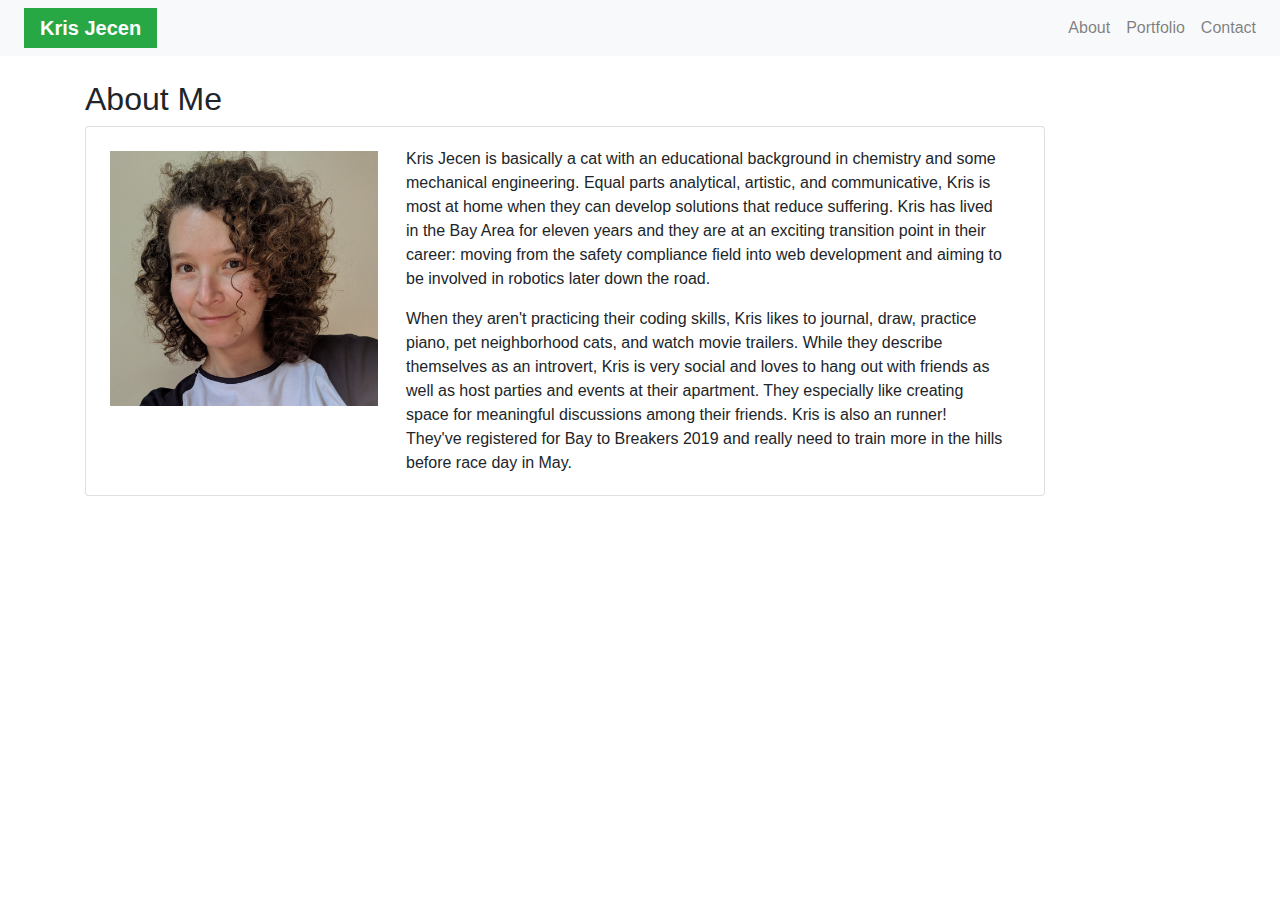
==== index.html @ ab92b2f4 "updated index and contact html files" ====
<!DOCTYPE html>
<html lang="en">
<head>
    <meta charset="UTF-8">
    <meta name="viewport" content="width=device-width, initial-scale=1.0">
    <meta http-equiv="X-UA-Compatible" content="ie=edge">
    <title>About me</title>
    <link rel="stylesheet" href="https://stackpath.bootstrapcdn.com/bootstrap/4.3.1/css/bootstrap.min.css">
</head>
<body>
    <!-- navbar -->
    <nav class="navbar navbar-expand-lg navbar-light bg-light">
        <a class="navbar-brand bg-success text-white text-center font-weight-bold ml-2 px-3 href="#">Kris Jecen</a>
        <button class="navbar-toggler" type="button" data-toggle="collapse" data-target="#navbarNavAltMarkup" aria-controls="navbarNavAltMarkup" aria-expanded="false" aria-label="Toggle navigation">
          <span class="navbar-toggler-icon"></span>
        </button>
        <div class="justify-content-end collapse navbar-collapse" id="navbarNavAltMarkup">
          <div class="navbar-nav">
            <a class="nav-item nav-link" href="#">About</a>
            <a class="nav-item nav-link" href="portfolio.html">Portfolio</a>
            <a class="nav-item nav-link" href="contact.html">Contact</a>
          </div>
        </div>
    </nav>

      <!-- main content section -->
    <br>
    <div class="container">
        <div class="row">
            <!-- About me header, full width -->
            <div class="col-12">
                <h2 class="aboutmeheader">About Me</h2>
            </div>            
        </div>
        
        <!-- image snaps to too large when width decreases -->
        <div class="card mb-3" style="max-width: 960px;">
            <div class="row no-gutters">
                <div class="col-md-4" style="max-width: 300px">
                    <!-- photo of me -->
                        <img src="assets/images/profilepic.jpeg" alt="photo of Kris Jecen" class="card-img m-2 pt-3 px-3 profilepic">
                </div>
                <div class="col-md-8">
                    <div class="card-body">
                <!-- text of my bio -->
                        <p class="card-text aboutme">Kris Jecen is basically a cat with an educational background in chemistry and some mechanical engineering. Equal parts analytical, artistic, and communicative, Kris is most at home when they can develop solutions that reduce suffering. Kris has lived in the Bay Area for eleven years and they are at an exciting transition point in their career: moving from the safety compliance field into web development and aiming to be involved in robotics later down the road.</p>
                        <p class="card-text aboutme">When they aren't practicing their coding skills, Kris likes to journal, draw, practice piano, pet neighborhood cats, and watch movie trailers. While they describe themselves as an introvert, Kris is very social and loves to hang out with friends as well as host parties and events at their apartment. They especially like creating space for meaningful discussions among their friends. Kris is also an runner! They've registered for Bay to Breakers 2019 and really need to train more in the hills before race day in May.</p>
                    </div>
                </div>
            </div>
        </div>
    </div>
</body>
</html>
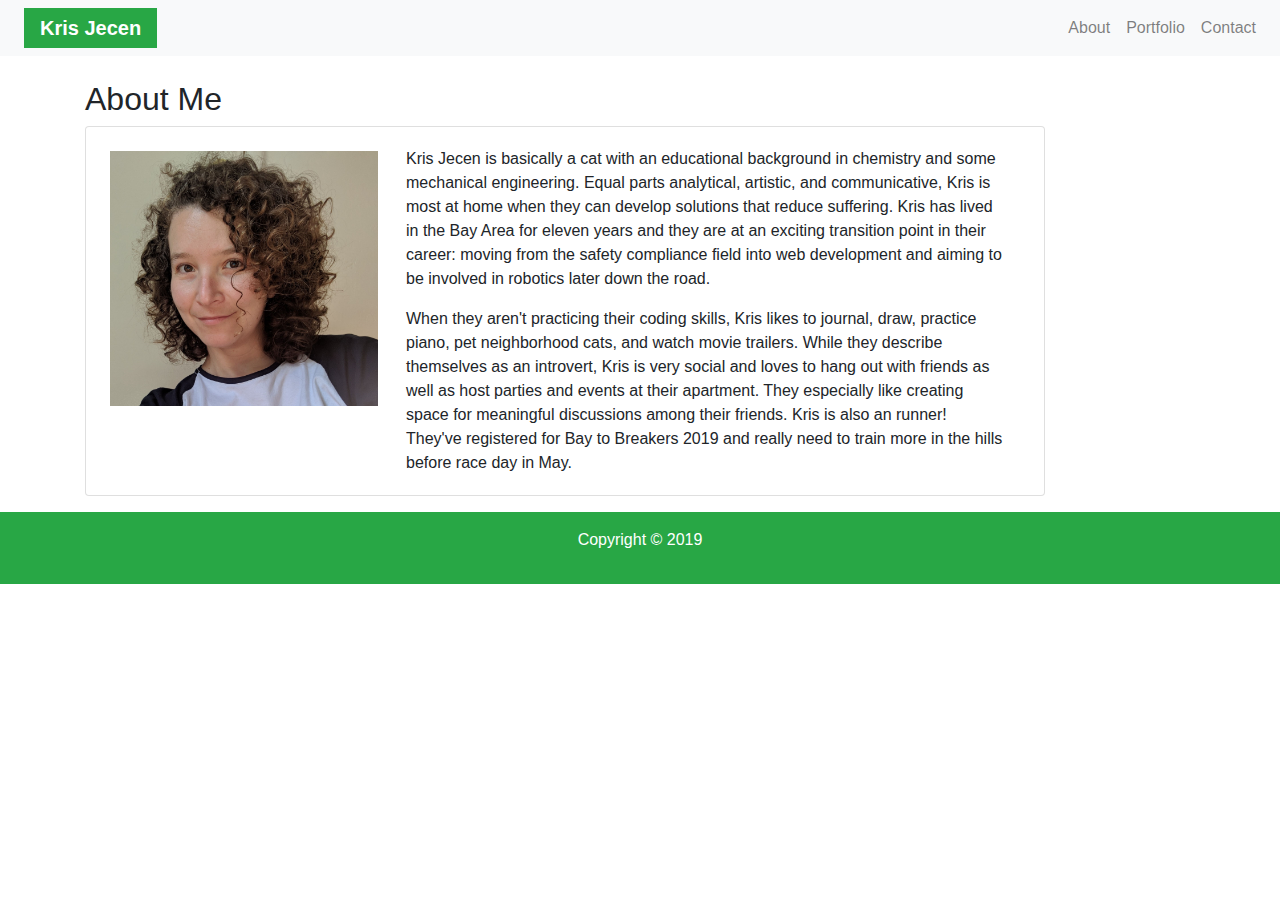
==== commit 74a2c4e7: "updated html files with Bootstrap content" ====
--- a/index.html
+++ b/index.html
@@ -50,5 +50,11 @@
             </div>
         </div>
     </div>
+    <footer class="footer mt-auto py-3 bg-success text-center text-white">
+        <div class="container">
+            <p class=copyright>Copyright &copy; 2019</p>
+        </div>
+           
+    </footer>
 </body>
 </html>